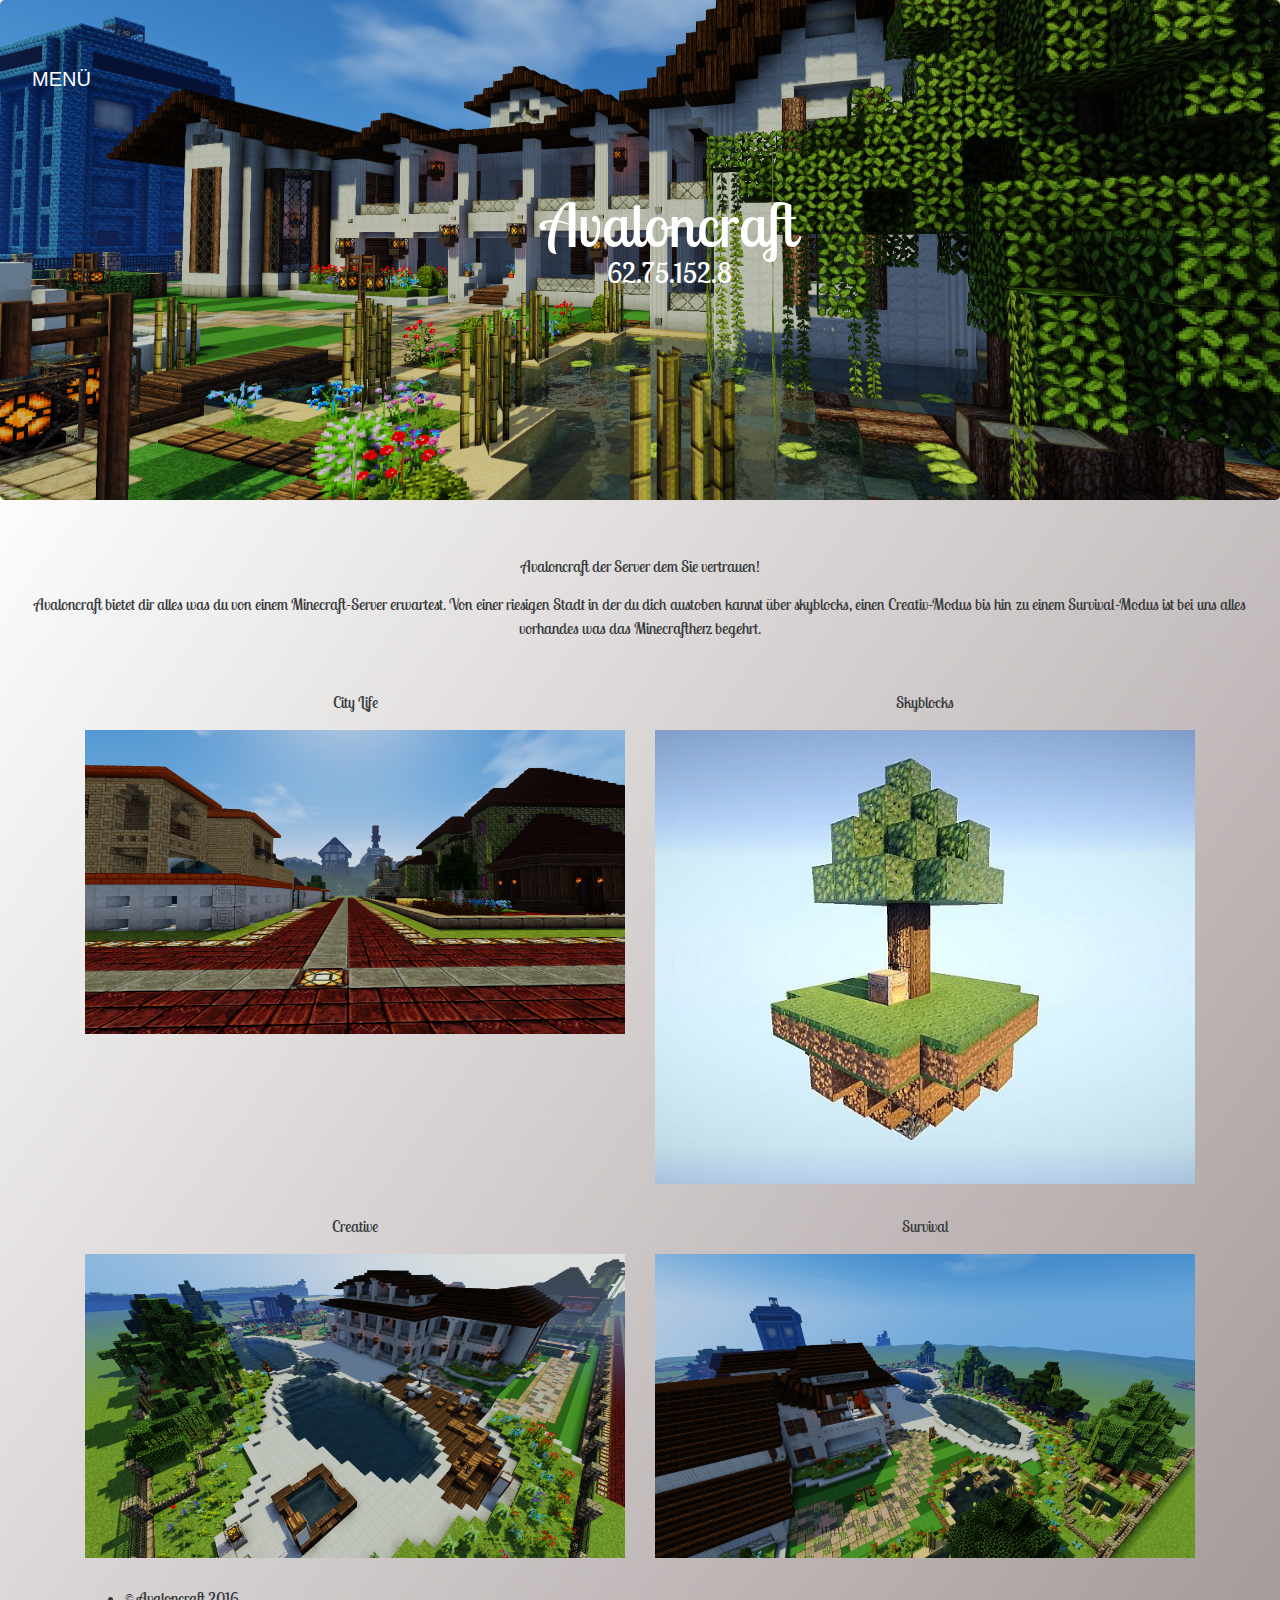
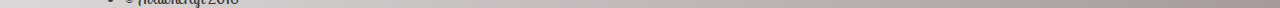
==== index.html @ 0a08009d "Initial Commit" ====
<!DOCTYPE html>
<html lang="en">
<head>
    <meta charset="UTF-8">
    <title>Avaloncraft</title>

    <link rel="stylesheet" href="css/bootstrap.css">
    <link rel="stylesheet" type="text/css" href="css/main.css">
    <link href='https://fonts.googleapis.com/css?family=Lobster+Two' rel='stylesheet' type='text/css'>
    <link href='https://fonts.googleapis.com/css?family=Poppins' rel='stylesheet' type='text/css'>

    <script src="https://ajax.googleapis.com/ajax/libs/jquery/3.0.0/jquery.min.js"></script>

    <meta name="viewport" content="width=device-width, initial-scale=1, maximum-scale=1, user-scalable=no">
</head>

<body>
    <div class="menu">
        <div class="icon-close">
            <i class="fa fa-bars"></i>
            schließen
        </div>
            <ul>
                <li><a href="#">About</a> </li>
                <li><a href="#">Teamspeak</a> </li>
                <li><a href="#">Dynmap</a> </li>
                <li><a href="#">Forum</a> </li>
                <li><a href="#">Contact</a> </li>
            </ul>
    </div>

    <section class="jumbotron">
        <div class="icon-menu">
            <i class="fa fa-bars"></i>
            Menü
        </div>

        <div class="container">
                <td class="text-center">
                    <h2>Avaloncraft</h2>
                    <h3>62.75.152.8</h3>
                </td>
        </div>
    </section>
    <section class="container-fluid">
        <div class="info-box">
            <h6>Avaloncraft der Server dem Sie vertrauen!</h6>
            <p class="row">Avaloncraft bietet dir alles was du von einem Minecraft-Server
            erwartest. Von einer riesigen Stadt in der du dich austoben kannst über skyblocks, einen Creativ-Modus bis hin zu einem Survival-Modus
            ist bei uns alles vorhandes was das Minecraftherz begehrt.</p>
        </div>
    </section>
    <section class="container">
        <div class="row">
            <div class="col-sm-6">
                <p>City Life</p>
                <img src="img/city.png">
            </div>
            <div class="col-sm-6">
                <p>Skyblocks</p>
                <img src="img/skyblock.jpg">
            </div>
            <div class="col-sm-6">
                <p>Creative</p>
                <img src="img/creative.png">
            </div>
            <div class="col-sm-6">
                <p>Survival</p>
                <img src="img/survival.png">
            </div>
        </div>
    </section>
    <footer class="container">
        <ul class="list-group-item-text">
           <li>
               &copy Avaloncraft 2016
           </li>
        </ul>
    </footer>
    <script src="js/menu.js"></script>
</body>
</html>
---- css/main.css ----
body {
    font-family: 'Lobster Two';
    font-weight: 300;
    background-image: url("../img/background.png");
    background-size: cover;
    left: 0;
    margin: 0;
    overflow: visible;
    position: relative;
}

header {
    padding: 2%;
    padding-left: 20px;
    align-items: center;
}

header .row,
footer .row{

}

header h1 {
    font-weight: 400;
    margin: 0;
}

header nav {
    display: flex;
    justify-content: flex-end;
}

header p {
    padding: 0 20px;
    padding-top: 15px;
    margin: auto;
}

.menu{
    left: -185px;
    height: 100%;
    position: fixed;
    width: 185px;
    text-transform: uppercase;
    padding-top: 70px;
}

.menu ul {
    border-top: 1px solid #636366;
    list-style: none;
    margin: 0;
    padding: 0;
}

.menu li {
    border-bottom: 1px solid #636366;
    font-family: 'Open Sans', sans-serif;
    line-height: 45px;
    padding-bottom: 3px;
    padding-left: 20px;
    padding-top: 3px;
    padding-right: 30px;
}

.menu a {
    color: black;
    font-size: 15px;
    text-decoration: none;
    text-transform: uppercase;
}

.icon-close {
    cursor: pointer;
    font-family: 'Open Sans', sans-serif;
    padding-left: 10px;
    padding-top: 10px;
    text-transform: uppercase;
}

.jumbotron {
    display: flex;
    text-align: center;
    align-items: center;
    background-image: url("../img/jumbo.png");
    background-position: 60% 60%;
    background-size: cover;
    color: #ffffff;
    height: 500px;
}
.jumbotron .icon-menu{
    align-self: flex-start;
    font-size: 20px;
}


.jumbotron h2{
    align-items: center;
    font-size: 60px;
    width: 100%;
    margin: 0;
    color: #fff;
}

.jumbotron h3{
    align-items: center;
    margin: 0 0 20px;
    color: #fff;
}

.icon-menu {
    color: #fff;
    cursor: pointer;
    font-family: 'Open Sans', sans-serif;
    font-size: 16px;
    padding-bottom: 100px;
    padding-left: 0px;
    padding-top: 0px;
    text-decoration: none;
    text-transform: uppercase;
}

.container-fluid{
    text-align: center;
    padding: 2%;
}

.container-fluid h6{
    text-align: center;
}

.container-fluid p{
    padding: 0.7%;
}


section .row img{
    margin: 0 0 30px;
    width: 100%;
}

.btn.btn-primary {
    border-radius: 2px;
    border: 0px;
    color: #fbd1d5;
    text-shadow: none;
    background-color: #f0f0ff;
    align-self: center;
}

.col-sm-6 {
    text-align: center;
}

.footer {
    font-size: 50px;
    padding: 20px;
}

.footer .col-sm-8 {
    display: flex;
    justify-content: space-between;
}

.footer ul{
    list-style: none;
    align-items: flex-end;
}

.footer li img{
    width: 32px;
    height: 32px;
    text-align: center;
}
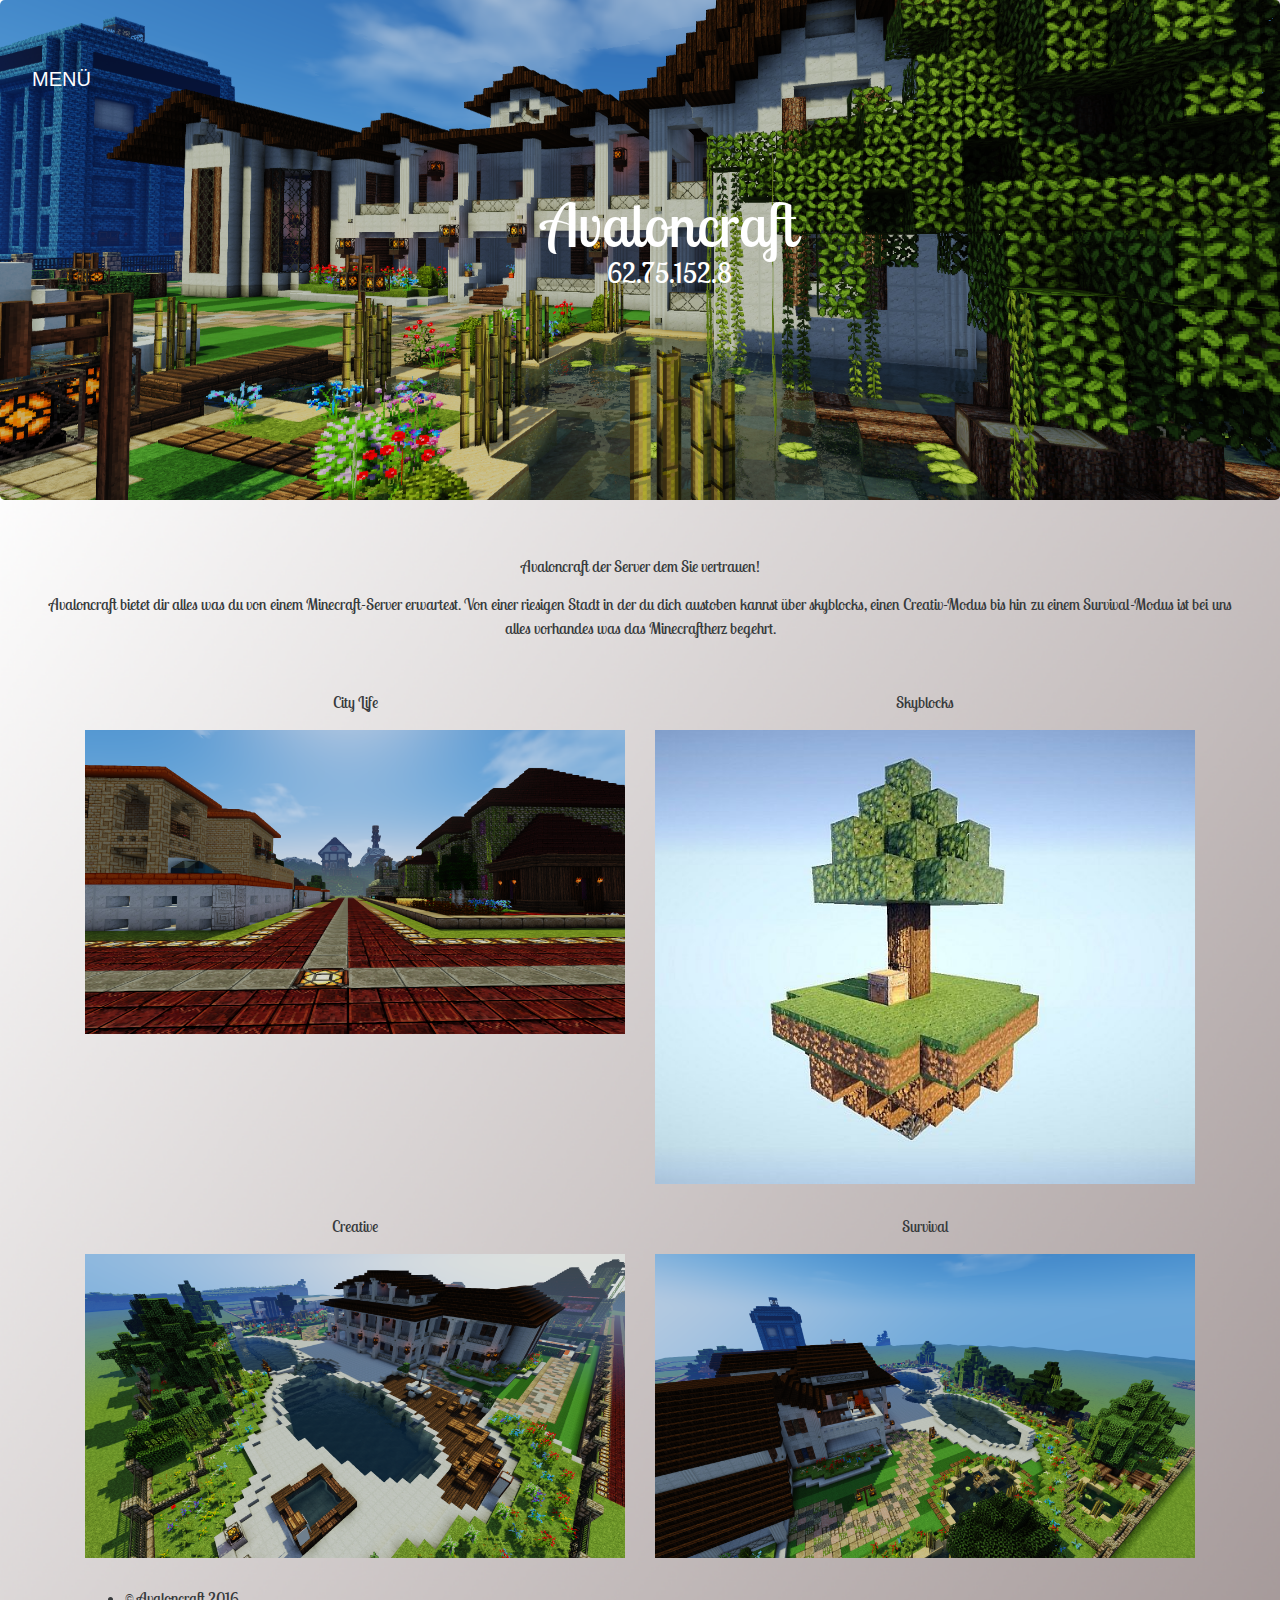
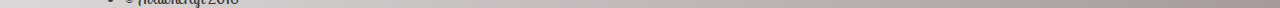
==== commit 857dd9eb: "worked on the side menu" ====
--- a/index.html
+++ b/index.html
@@ -21,11 +21,10 @@
             schließen
         </div>
             <ul>
-                <li><a href="#">About</a> </li>
-                <li><a href="#">Teamspeak</a> </li>
+                <li class="about"><a href="#">About</a> </li>
+                <li><a href="ts3server://62.75.152.8/">Teamspeak</a> </li>
                 <li><a href="#">Dynmap</a> </li>
-                <li><a href="#">Forum</a> </li>
-                <li><a href="#">Contact</a> </li>
+                <li class="contact"><a href="#">Contact</a> </li>
             </ul>
     </div>
 
@@ -45,7 +44,7 @@
     <section class="container-fluid">
         <div class="info-box">
             <h6>Avaloncraft der Server dem Sie vertrauen!</h6>
-            <p class="row">Avaloncraft bietet dir alles was du von einem Minecraft-Server
+            <p class="center-text">Avaloncraft bietet dir alles was du von einem Minecraft-Server
             erwartest. Von einer riesigen Stadt in der du dich austoben kannst über skyblocks, einen Creativ-Modus bis hin zu einem Survival-Modus
             ist bei uns alles vorhandes was das Minecraftherz begehrt.</p>
         </div>
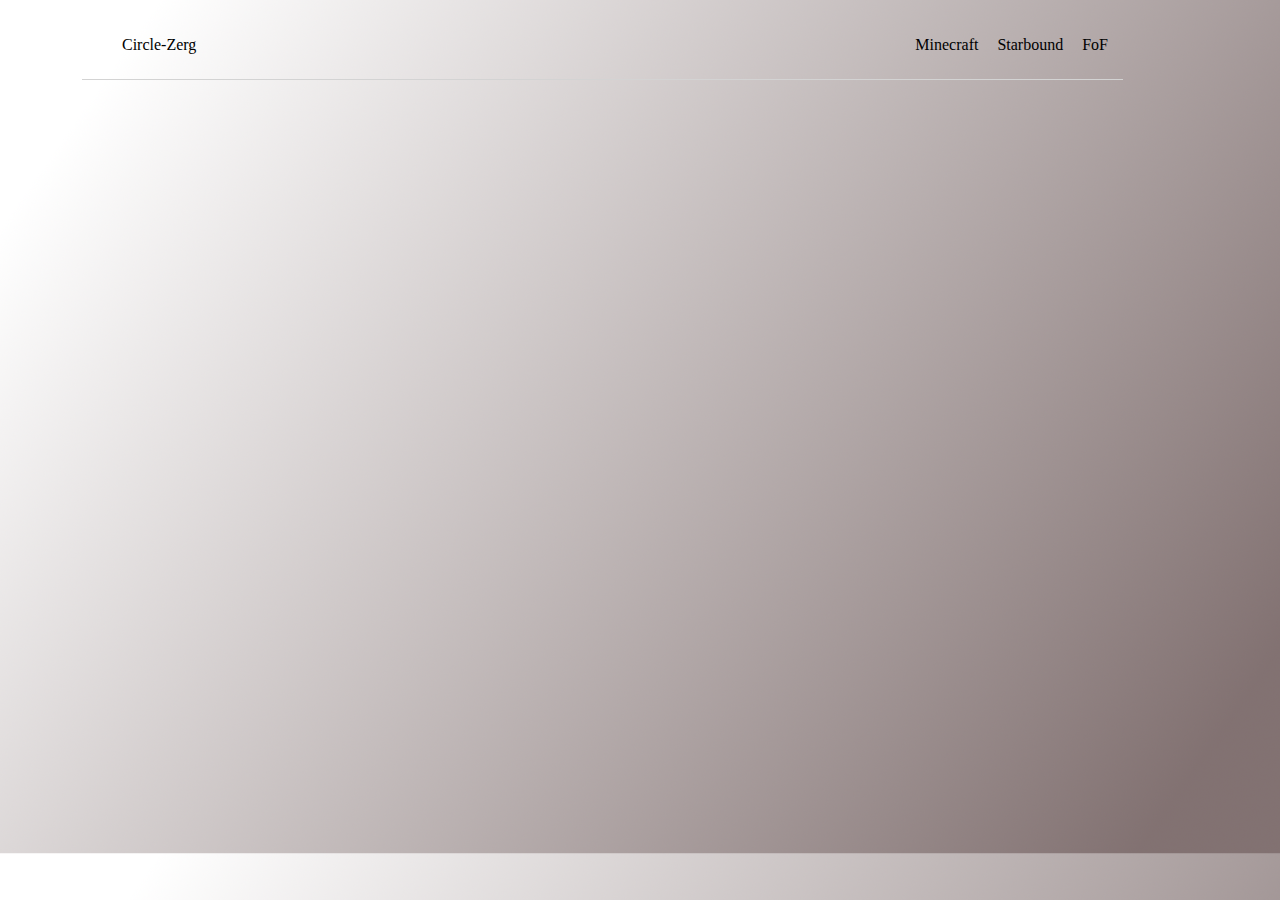
==== commit 32a1d051: "overhaul" ====
--- a/index.html
+++ b/index.html
@@ -2,80 +2,38 @@
 <html lang="en">
 <head>
     <meta charset="UTF-8">
-    <title>Avaloncraft</title>
+    <title>Circle-Zerg.net</title>
 
-    <link rel="stylesheet" href="css/bootstrap.css">
+    <link rel="stylesheet" href="css/landing.css">
     <link rel="stylesheet" type="text/css" href="css/main.css">
-    <link href='https://fonts.googleapis.com/css?family=Lobster+Two' rel='stylesheet' type='text/css'>
-    <link href='https://fonts.googleapis.com/css?family=Poppins' rel='stylesheet' type='text/css'>
+
+    <link href="https://fonts.googleapis.com/css?family=Open+Sans" rel="stylesheet"> 
 
     <script src="https://ajax.googleapis.com/ajax/libs/jquery/3.0.0/jquery.min.js"></script>
 
     <meta name="viewport" content="width=device-width, initial-scale=1, maximum-scale=1, user-scalable=no">
+
 </head>
 
 <body>
-    <div class="menu">
-        <div class="icon-close">
-            <i class="fa fa-bars"></i>
-            schließen
-        </div>
-            <ul>
-                <li class="about"><a href="#">About</a> </li>
-                <li><a href="ts3server://62.75.152.8/">Teamspeak</a> </li>
-                <li><a href="#">Dynmap</a> </li>
-                <li class="contact"><a href="#">Contact</a> </li>
-            </ul>
-    </div>
+    <section id="top-container">
+                <div class="top-wrapper">
+                    <ul id="main-navigation">
+                            <li id="circle-head">
+                                <a href="#">Circle-Zerg</a>
+                            </li>
+                            <li id="Minecraft">
+                                <a href="minecraft.html">Minecraft</a>
+                            </li>
+                            <li id="Starbound">
+                                <a href="#">Starbound</a>
+                            </li>
+                            <li id="fi-fu-fr">
+                                <a href="#">FoF</a>
+                            </li>
+                   </ul>
+                </div>
+    </section>
 
-    <section class="jumbotron">
-        <div class="icon-menu">
-            <i class="fa fa-bars"></i>
-            Menü
-        </div>
-
-        <div class="container">
-                <td class="text-center">
-                    <h2>Avaloncraft</h2>
-                    <h3>62.75.152.8</h3>
-                </td>
-        </div>
-    </section>
-    <section class="container-fluid">
-        <div class="info-box">
-            <h6>Avaloncraft der Server dem Sie vertrauen!</h6>
-            <p class="center-text">Avaloncraft bietet dir alles was du von einem Minecraft-Server
-            erwartest. Von einer riesigen Stadt in der du dich austoben kannst über skyblocks, einen Creativ-Modus bis hin zu einem Survival-Modus
-            ist bei uns alles vorhandes was das Minecraftherz begehrt.</p>
-        </div>
-    </section>
-    <section class="container">
-        <div class="row">
-            <div class="col-sm-6">
-                <p>City Life</p>
-                <img src="img/city.png">
-            </div>
-            <div class="col-sm-6">
-                <p>Skyblocks</p>
-                <img src="img/skyblock.jpg">
-            </div>
-            <div class="col-sm-6">
-                <p>Creative</p>
-                <img src="img/creative.png">
-            </div>
-            <div class="col-sm-6">
-                <p>Survival</p>
-                <img src="img/survival.png">
-            </div>
-        </div>
-    </section>
-    <footer class="container">
-        <ul class="list-group-item-text">
-           <li>
-               &copy Avaloncraft 2016
-           </li>
-        </ul>
-    </footer>
-    <script src="js/menu.js"></script>
 </body>
 </html>--- a/css/landing.css
+++ b/css/landing.css
@@ -0,0 +1,61 @@
+
+body {
+    font-family: 'OpenSans';
+    font-weight: 200;
+    background-image: url("../img/background-cs.jpg");
+    background-size: initial;
+    left: 0;
+    margin: 0;
+    overflow: hidden;
+    position: relative;
+}
+
+a{
+    text-decoration: none;
+    background-color: none; 
+    color: black;
+}
+
+a:visited {
+    color: lightgrey;
+}
+
+body section {
+    background: transparent;
+    width: 100%
+}
+
+body #top-container .top-wrapper{
+    padding-left: 2.5%;
+    padding-right: 2.5%;
+    align-self: center;
+}
+
+
+body #top-container .top-wrapper #main-navigation{
+    padding-top: 10px;
+    padding-bottom: 15px;
+    margin-right: 125px;
+    margin-left: 50px;
+    border-bottom: 1px solid;
+    border-color: lightgrey;
+    text-align: right;
+    color: grey;
+}
+
+body #top-container .top-wrapper #main-navigation li{
+    display: inline-block;
+    list-style: none;
+    padding: 10px 0;
+    text-align: center;
+    padding-right: 15px;
+}
+
+body #top-container .top-wrapper #main-navigation #circle-head{
+    float: left;
+}
+
+
+body #top-container .top-wrapper #main-navigation li #logo{
+   
+}
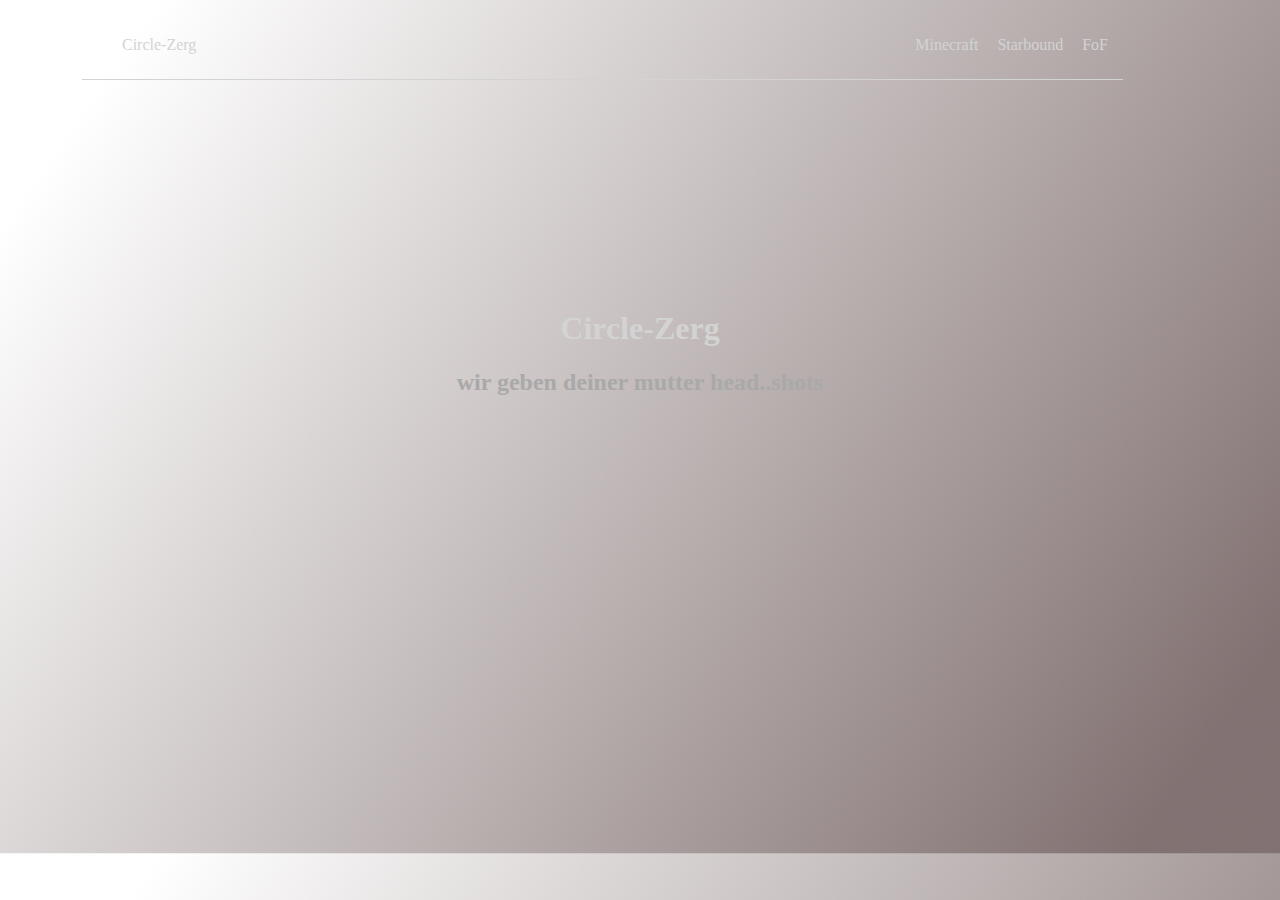
==== commit 596811bd: "small update" ====
--- a/index.html
+++ b/index.html
@@ -16,6 +16,7 @@
 </head>
 
 <body>
+
     <section id="top-container">
                 <div class="top-wrapper">
                     <ul id="main-navigation">
@@ -35,5 +36,12 @@
                 </div>
     </section>
 
+    <section id="center">
+        <div class="center-wrapper">
+            <h1>Circle-Zerg </h1>
+                <h2>wir geben deiner mutter head..shots</h2>
+        </div>
+    </section>
+
 </body>
 </html>--- a/css/landing.css
+++ b/css/landing.css
@@ -13,7 +13,7 @@
 a{
     text-decoration: none;
     background-color: none; 
-    color: black;
+    color: lightgrey;
 }
 
 a:visited {
@@ -59,3 +59,19 @@
 body #top-container .top-wrapper #main-navigation li #logo{
    
 }
+
+body section .center-wrapper{
+    margin: 18%;
+    align-self: center;
+    text-align: center;
+}
+
+body section .center-wrapper h1{
+    font-family: 'OpenSans';
+    color: lightgrey;
+}
+
+body section .center-wrapper h2{
+    font-family: 'OpenSans';
+    color: darkgrey;
+}